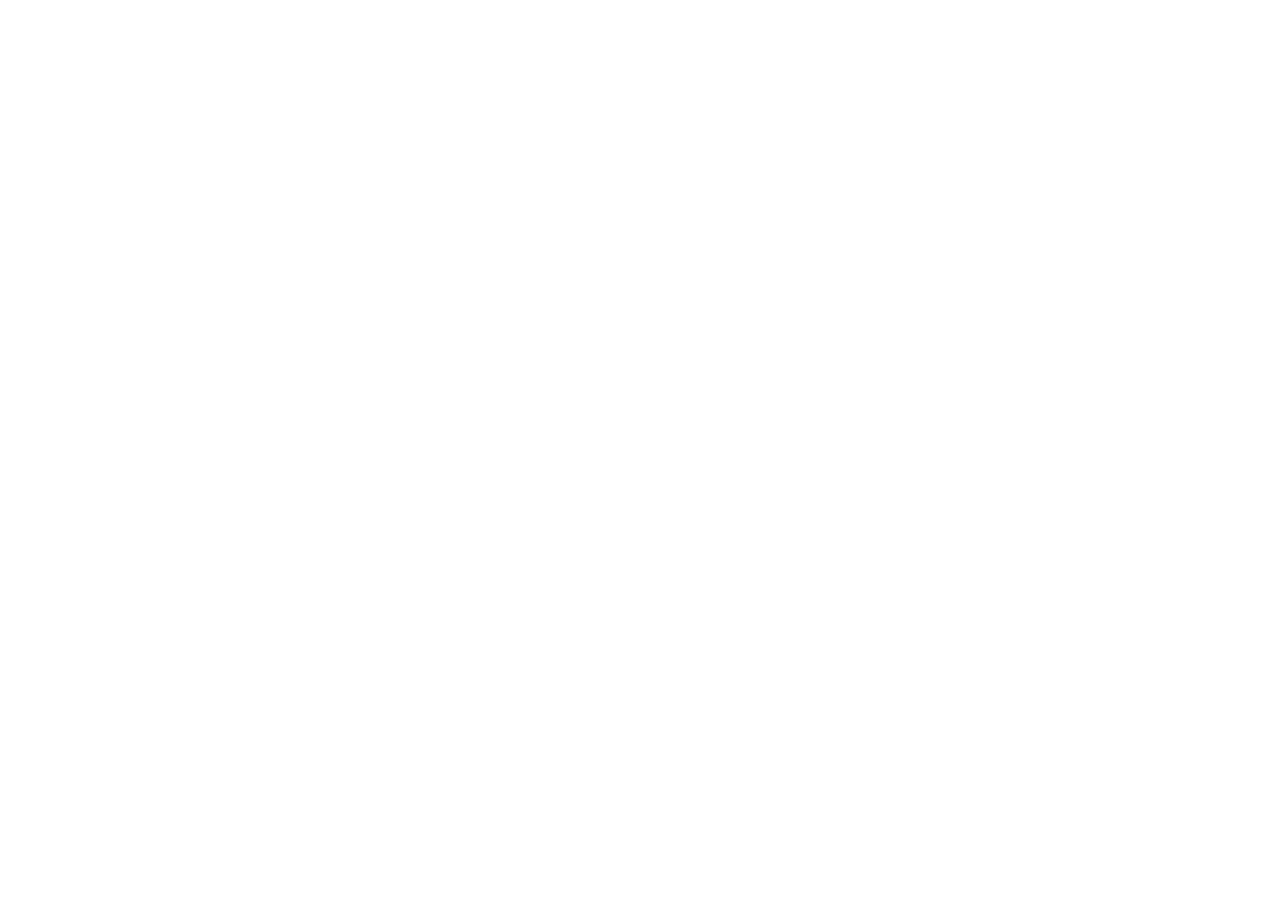
==== src/index.html @ f9192e5f "Created files and comment code" ====
<!DOCTYPE html>
<html lang="en">
<head>
    <meta charset="UTF-8">
    <meta name="viewport" content="width=device-width, initial-scale=1.0">
    <title>Cider Falls</title>
    <link rel="stylesheet" href="./src/main.css">
</head>
<body>
    <main class="container">

    </main>
    <script type="module" src="./src/main.js"></script>
</body>
</html>
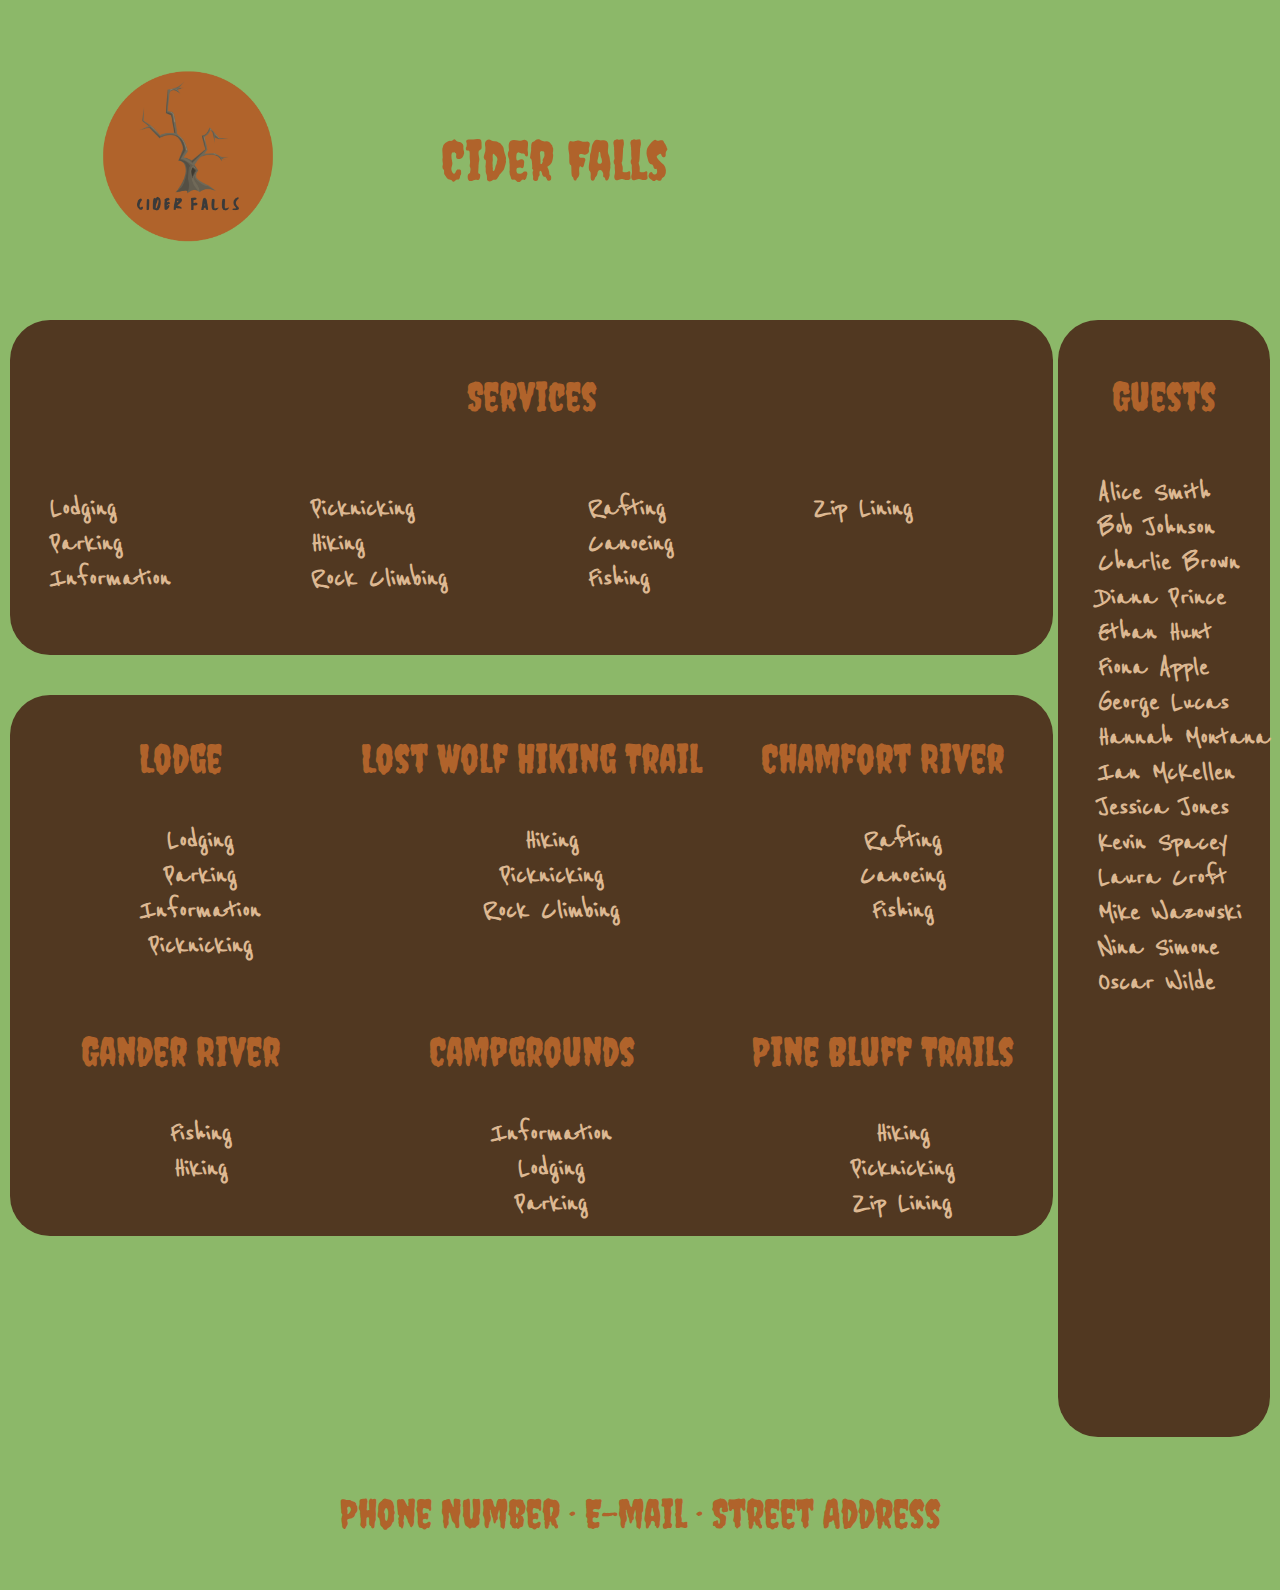
==== commit 63a4d331: "Finished styling CSS" ====
--- a/src/index.html
+++ b/src/index.html
@@ -4,12 +4,17 @@
     <meta charset="UTF-8">
     <meta name="viewport" content="width=device-width, initial-scale=1.0">
     <title>Cider Falls</title>
-    <link rel="stylesheet" href="./src/main.css">
+    <link rel="stylesheet" href="./main.css">
+    <link rel="stylesheet" href="./style.css">
+    <link rel="preconnect" href="https://fonts.googleapis.com">
+<link rel="preconnect" href="https://fonts.gstatic.com" crossorigin>
+<link href="https://fonts.googleapis.com/css2?family=Reenie+Beanie&display=swap" rel="stylesheet">
+<link href="https://fonts.googleapis.com/css2?family=Baskervville+SC&family=Creepster&family=Satisfy&display=swap" rel="stylesheet">
 </head>
 <body>
     <main class="container">
 
     </main>
-    <script type="module" src="./src/main.js"></script>
+    <script type="module" src="./main.js"></script>
 </body>
 </html>--- a/src/main.css
+++ b/src/main.css
@@ -0,0 +1,55 @@
+#mainflex {
+    display:flex;
+    justify-content:space-around;
+}
+
+.flexright {
+    display:flex;
+}
+
+.flexleft {
+    display: flex;
+    flex-direction: column;
+}
+
+#services {
+    display:flex;
+    flex-direction: column;
+    max-height: 30%;
+    
+}
+
+#service {
+    display: flex;
+    max-height: 30%;
+    flex-flow: column wrap;
+}
+
+#areas {
+    display:grid;
+    grid-template-columns: repeat(3, 1fr);
+    grid-gap: 10px;
+}
+
+foot {
+    text-align:center;
+}
+
+#park-header {
+    display:flex;
+    justify-content: space-around;
+    align-items: center;
+
+}
+
+
+#logo {
+    padding: 30px;
+    width: 30%;
+}
+
+#park-name {
+    text-align: left;
+    padding: 30px;
+    width: 70%;
+}--- a/src/style.css
+++ b/src/style.css
@@ -0,0 +1,64 @@
+body {
+    background-color: #8cb869;
+}
+
+
+#park-name {
+    font-size: 55px;
+    font-family: "Creepster", system-ui;
+    font-weight: 400;
+    font-style: normal; 
+    color: #b0632b;
+}
+
+
+h3 {
+    font-size: 40px;
+    font-family: "Creepster", system-ui;
+    font-weight: 400;
+    font-style: normal;
+    color: #b0632b;
+    text-align: center;
+}
+
+h4 {
+    font-size: 40px;
+    font-family: "Creepster", system-ui;
+    font-weight: 400;
+    font-style: normal;
+    color: #b0632b;
+    text-align: center;
+}
+
+.area {
+    text-align: center;
+}
+
+li {
+    font-size: 30px;
+    font-family: "Reenie Beanie", cursive;
+    font-weight: 600;
+    font-style: normal;
+    list-style: none;
+    color: #ddb892;
+}
+
+#areas {
+    background-color: #513821;
+    border-radius: 40px;
+}
+
+#services {
+    background-color: #513821;
+    margin-bottom: 40px;
+    border-radius: 40px;
+}
+
+#guests {
+    background-color: #513821;
+    border-radius: 40px;
+}
+
+#logo {
+    align-items: flex-end;
+}